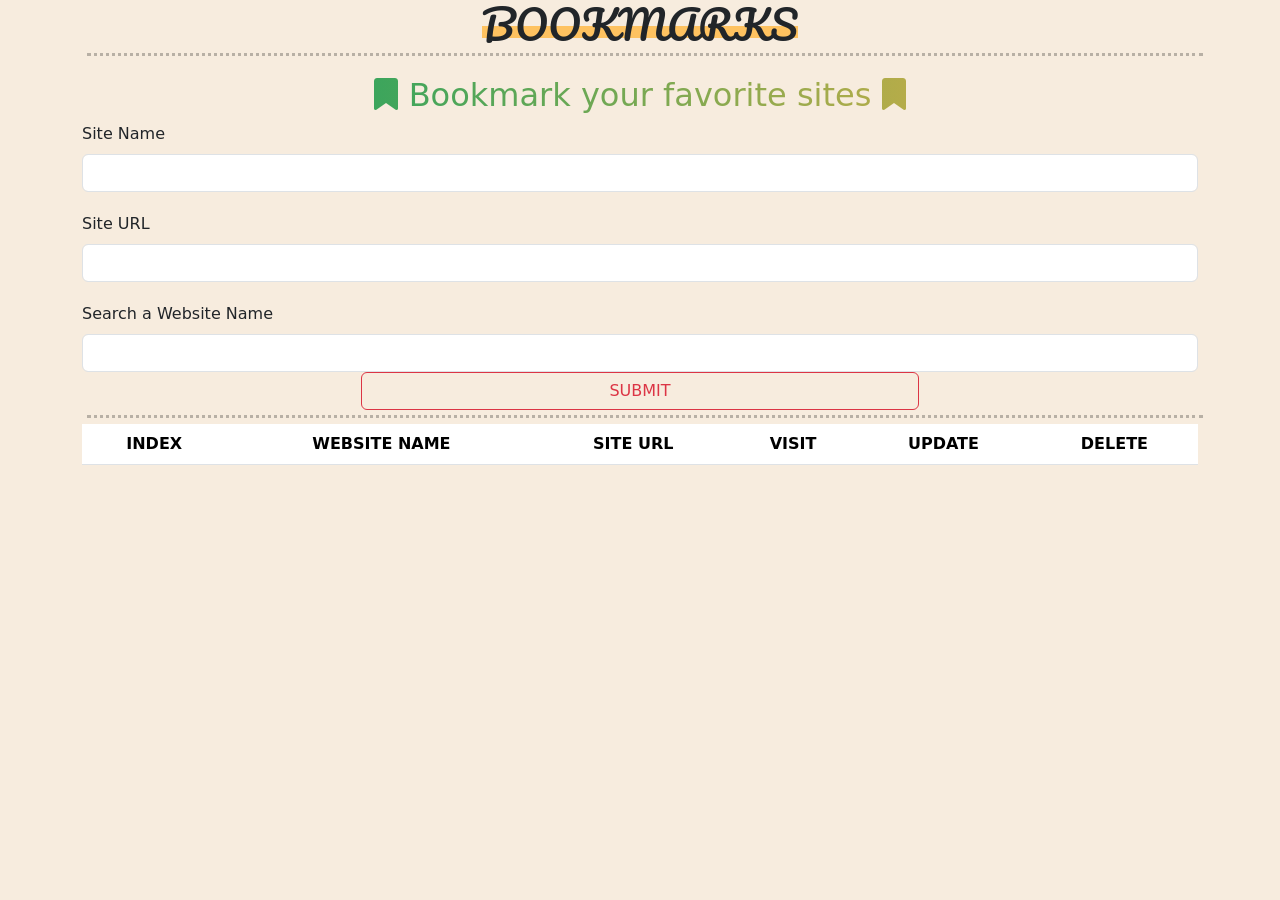
==== index.html @ 75c59c49 "First commit" ====
<!DOCTYPE html>
<html lang="en">

<head>
    <meta charset="UTF-8">
    <meta name="viewport" content="width=device-width, initial-scale=1.0">
    <title>Quotes app</title>


    <link rel="preconnect" href="https://fonts.googleapis.com">
    <link rel="preconnect" href="https://fonts.gstatic.com" crossorigin>
    <link href="https://fonts.googleapis.com/css2?family=Montserrat:ital,wght@0,100..900;1,100..900&family=Nunito+Sans:ital,opsz,wght@0,6..12,200..1000;1,6..12,200..1000&family=Pacifico&display=swap" rel="stylesheet">


    <link rel="stylesheet" href="./css styling/all.min.css">
    <link rel="stylesheet" href="./css styling/bootstrap.min.css">
    <link rel="stylesheet" href="./css styling/stylin.css">
</head>

<body>

    <div class="container text-center">
        <h1 class=" m-auto">BOOKMARKS</h1>
        <hr>
        <div class="d-flex justify-content-center zozo">
            <h2 class="">
                <i class="fa-solid fa-bookmark mt-3"></i>
                Bookmark your favorite sites
                <i class="fa-solid fa-bookmark mt-3"></i>
            </h2>
        </div>



        <form class="row g-3 ">
            <div class="col-lg-12 d-flex flex-column align-items-start ">
                <label for="Site_Name" class="form-label">Site Name</label>
                <input type="text" class="form-control " id="Site_Name" value=" " required oninput="validateInputs(document.getElementById('Site_Name'), document.getElementById('Site_URL'))">                <div class="valid-feedback d-flex flex-column align-items-start">
             
                </div>
            </div>
            <!-- ////////////////////////////////////////////////////////////// -->
            <div class="col-lg-12 d-flex flex-column align-items-start">
                <label for="Site_URL" class="form-label">Site URL</label>
                <input value=" " type="text" class="form-control" id="Site_URL" aria-describedby="validationServer03Feedback" required oninput="validateInputs(document.getElementById('Site_Name'), document.getElementById('Site_URL'))">
                <div id="validationServer03Feedback" class="invalid-feedback d-flex flex-column align-items-start">
                 
                </div>
            </div>
            <!--  ////////////////////////////////////////////////////////////// -->
<div class="col-lg-12 d-flex flex-column align-items-start">
    <label for="Search" class="form-label">Search a Website Name</label>
    <input onkeyup="searchName(this.value)" value="" type="text" class="form-control " id="Search"
        aria-describedby="validationServer03Feedback" required>

</div>

        </form>

        <button onclick="addingNewSite()" class="btn btn-outline-danger w-50">SUBMIT</button>
        <hr>

        <div>
            <table class="table table-striped">
                <thead>
                    <tr>
                        <th scope="col">INDEX</th>
                        <th scope="col">WEBSITE NAME</th>
                        <th scope="col">SITE URL</th>
                        <th scope="col">VISIT</th>
                        <th scope="col">UPDATE</th>
                        <th scope="col">DELETE</th>
                    </tr>
                </thead>


                <tbody id="alDisplay">

                    </tbody>
                
            </table>
        </div>
    </div>


    <script src="./my js/bootstrap.bundle.min.js"></script>
    <script src="./my js/myjs.js"></script>
</body>

</html>

<!-- <tr>
    <th scope="row">1</th>
    <td>allSites[i].name</td>
    <td>allSites[i].url</td>
    <td> <button onclick="  " class="btn btn-outline-success ">VISIT</button></td>
    <td> <button onclick=" updatingExistingSite() " class="btn btn-outline-primary ">UPDATE</button></td>
    <td> <button onclick="  " class="btn btn-outline-danger "><i class="fa-solid fa-trash p-2"></i>DELETE</button></td>
</tr> -->
---- css styling/stylin.css ----
body{
    background-color: #F7ECDE;
}

.container h1{
    
        font-family: "Pacifico", cursive;
        font-weight: 400;
        font-style: normal;
        position: relative;
        width: fit-content;

}

h1::before {
    content: "";
    position: absolute;
    width: 100%;
    height: 25%;
    left: 0;
    bottom: 10px;
    background-color: #fec260;
    transition: height 350ms;
    z-index: -1;
}

h1:hover::before {
    height: calc(25% + 25px);
    
}



.zozo h2{


        background: linear-gradient(to right, #3ca55c, #b5ac49); 
        -webkit-background-clip: text; 
        background-clip: text; 
        color: transparent;
        font-size: 2rem;
        text-align: center;

}

hr {
    border-top: 3px dotted rgb(0, 0, 0);

    height: 4px; 

    width: 100%; 
    margin: 5px; 
}

.ma2as{
    width: fit-content;
}
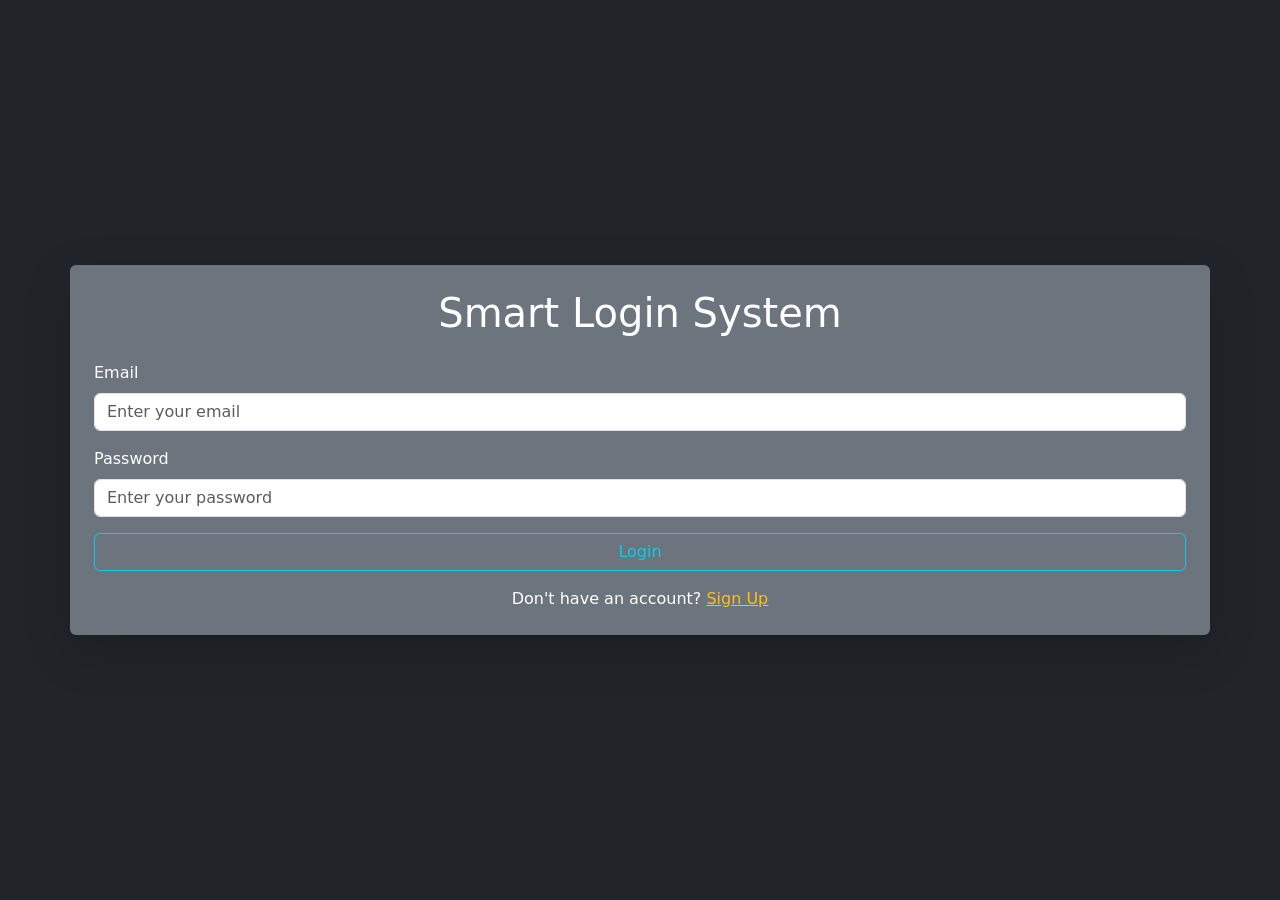
==== commit 600a5d18: "First commit" ====
--- a/index.html
+++ b/index.html
@@ -7,9 +7,6 @@
     <title>Quotes app</title>
 
 
-    <link rel="preconnect" href="https://fonts.googleapis.com">
-    <link rel="preconnect" href="https://fonts.gstatic.com" crossorigin>
-    <link href="https://fonts.googleapis.com/css2?family=Montserrat:ital,wght@0,100..900;1,100..900&family=Nunito+Sans:ital,opsz,wght@0,6..12,200..1000;1,6..12,200..1000&family=Pacifico&display=swap" rel="stylesheet">
 
 
     <link rel="stylesheet" href="./css styling/all.min.css">
@@ -18,82 +15,79 @@
 </head>
 
 <body>
-
-    <div class="container text-center">
-        <h1 class=" m-auto">BOOKMARKS</h1>
-        <hr>
-        <div class="d-flex justify-content-center zozo">
-            <h2 class="">
-                <i class="fa-solid fa-bookmark mt-3"></i>
-                Bookmark your favorite sites
-                <i class="fa-solid fa-bookmark mt-3"></i>
-            </h2>
+    
+    
+    
+    <body>
+        
+        
+        <!-- ///////////////////////////////////////////////////////////////   NAVBAR AND WELCOME  -->
+        <!-- <div class="bg-dark text-white d-flex align-items-center justify-content-center vh-100">
+        <nav class="navbar navbar-light bg-light position-fixed w-100 top-0">
+            <div class="container d-flex justify-content-between">
+                <a class="navbar-brand" href="#">
+                    SMART LOGIN
+                </a>
+                <button type="button" id="logout-btn" class="btn btn-outline-warning ">LOG OUT</button>
+            </div>
+        </nav>
+        
+        <div class="container-sm p-4 bg-secondary rounded shadow-lg d-flex justify-content-center p-5">
+            <h1 class="text-center mb-4">WELCOME [ZIAD]</h1>
         </div>
-
-
-
-        <form class="row g-3 ">
-            <div class="col-lg-12 d-flex flex-column align-items-start ">
-                <label for="Site_Name" class="form-label">Site Name</label>
-                <input type="text" class="form-control " id="Site_Name" value=" " required oninput="validateInputs(document.getElementById('Site_Name'), document.getElementById('Site_URL'))">                <div class="valid-feedback d-flex flex-column align-items-start">
-             
+        </div> -->
+        <!-- ///////////////////////////////////////////////////////////////   LOGIN IN -->
+        <div class="bg-dark text-white d-flex align-items-center justify-content-center vh-100">
+            <div class="container-sm p-4 bg-secondary rounded shadow-lg">
+                <h1 class="text-center mb-4">Smart Login System</h1>
+                <form>
+                    <div class="mb-3">
+                        <label for="email" class="form-label">Email</label>
+                        <input type="email" class="form-control" id="email" placeholder="Enter your email">
+                    </div>
+                    <div class="mb-3">
+                        <label for="password" class="form-label">Password</label>
+                        <input type="password" class="form-control" id="password" placeholder="Enter your password">
+                    </div>
+                    <button type="button" id="login-btn" class="btn btn-outline-info w-100">Login</button>
+                </form>
+                <div class="text-center mt-3">
+                    <p class="mb-0">Don't have an account? <a href="./signup.html" id="sign-up-link" class="text-warning">Sign
+                            Up</a></p>
                 </div>
             </div>
-            <!-- ////////////////////////////////////////////////////////////// -->
-            <div class="col-lg-12 d-flex flex-column align-items-start">
-                <label for="Site_URL" class="form-label">Site URL</label>
-                <input value=" " type="text" class="form-control" id="Site_URL" aria-describedby="validationServer03Feedback" required oninput="validateInputs(document.getElementById('Site_Name'), document.getElementById('Site_URL'))">
-                <div id="validationServer03Feedback" class="invalid-feedback d-flex flex-column align-items-start">
-                 
+        </div>
+        <!-- /////////////////////////////////////////////////////////////// SIGN UP-->
+        
+        <!-- <div class="bg-dark text-white d-flex align-items-center justify-content-center vh-100">
+            <div class="container-sm p-4 bg-secondary rounded shadow-lg">
+                <h1 class="text-center mb-4">Smart Login System</h1>
+                <form>
+                    <div class="mb-3">
+                        <label for="name" class="form-label">Name</label>
+                        <input type="name" class="form-control" id="name" placeholder="Enter your name">
+                    </div>
+                    <div class="mb-3">
+                        <label for="email" class="form-label">Email</label>
+                        <input type="email" class="form-control" id="email" placeholder="Enter your email">
+                    </div>
+                    <div class="mb-3">
+                        <label for="password" class="form-label">Password</label>
+                        <input type="password" class="form-control" id="password" placeholder="Enter your password">
+                    </div>
+                    <button type="button" id="signup-btn" class="btn btn-outline-info w-100">SIGN UP</button>
+                </form>
+                <div class="text-center mt-3">
+                    <p class="mb-0">You have an account? <a href="#" id="sign-in-link" class="text-warning">Sign
+                            In</a></p>
                 </div>
             </div>
-            <!--  ////////////////////////////////////////////////////////////// -->
-<div class="col-lg-12 d-flex flex-column align-items-start">
-    <label for="Search" class="form-label">Search a Website Name</label>
-    <input onkeyup="searchName(this.value)" value="" type="text" class="form-control " id="Search"
-        aria-describedby="validationServer03Feedback" required>
+        </div>  -->
+        
 
-</div>
-
-        </form>
-
-        <button onclick="addingNewSite()" class="btn btn-outline-danger w-50">SUBMIT</button>
-        <hr>
-
-        <div>
-            <table class="table table-striped">
-                <thead>
-                    <tr>
-                        <th scope="col">INDEX</th>
-                        <th scope="col">WEBSITE NAME</th>
-                        <th scope="col">SITE URL</th>
-                        <th scope="col">VISIT</th>
-                        <th scope="col">UPDATE</th>
-                        <th scope="col">DELETE</th>
-                    </tr>
-                </thead>
-
-
-                <tbody id="alDisplay">
-
-                    </tbody>
-                
-            </table>
-        </div>
-    </div>
-
-
-    <script src="./my js/bootstrap.bundle.min.js"></script>
-    <script src="./my js/myjs.js"></script>
-</body>
+        <script src="./my js/bootstrap.bundle.min.js"></script>
+        <script src="./my js/myjs.js"></script>
+    </body>
 
 </html>
 
-<!-- <tr>
-    <th scope="row">1</th>
-    <td>allSites[i].name</td>
-    <td>allSites[i].url</td>
-    <td> <button onclick="  " class="btn btn-outline-success ">VISIT</button></td>
-    <td> <button onclick=" updatingExistingSite() " class="btn btn-outline-primary ">UPDATE</button></td>
-    <td> <button onclick="  " class="btn btn-outline-danger "><i class="fa-solid fa-trash p-2"></i>DELETE</button></td>
-</tr> -->
--- a/css styling/stylin.css
+++ b/css styling/stylin.css
@@ -2,7 +2,7 @@
 body{
     background-color: #F7ECDE;
 }
-
+/* 
 .container h1{
     
         font-family: "Pacifico", cursive;
@@ -11,48 +11,4 @@
         position: relative;
         width: fit-content;
 
-}
-
-h1::before {
-    content: "";
-    position: absolute;
-    width: 100%;
-    height: 25%;
-    left: 0;
-    bottom: 10px;
-    background-color: #fec260;
-    transition: height 350ms;
-    z-index: -1;
-}
-
-h1:hover::before {
-    height: calc(25% + 25px);
-    
-}
-
-
-
-.zozo h2{
-
-
-        background: linear-gradient(to right, #3ca55c, #b5ac49); 
-        -webkit-background-clip: text; 
-        background-clip: text; 
-        color: transparent;
-        font-size: 2rem;
-        text-align: center;
-
-}
-
-hr {
-    border-top: 3px dotted rgb(0, 0, 0);
-
-    height: 4px; 
-
-    width: 100%; 
-    margin: 5px; 
-}
-
-.ma2as{
-    width: fit-content;
-}+} */
